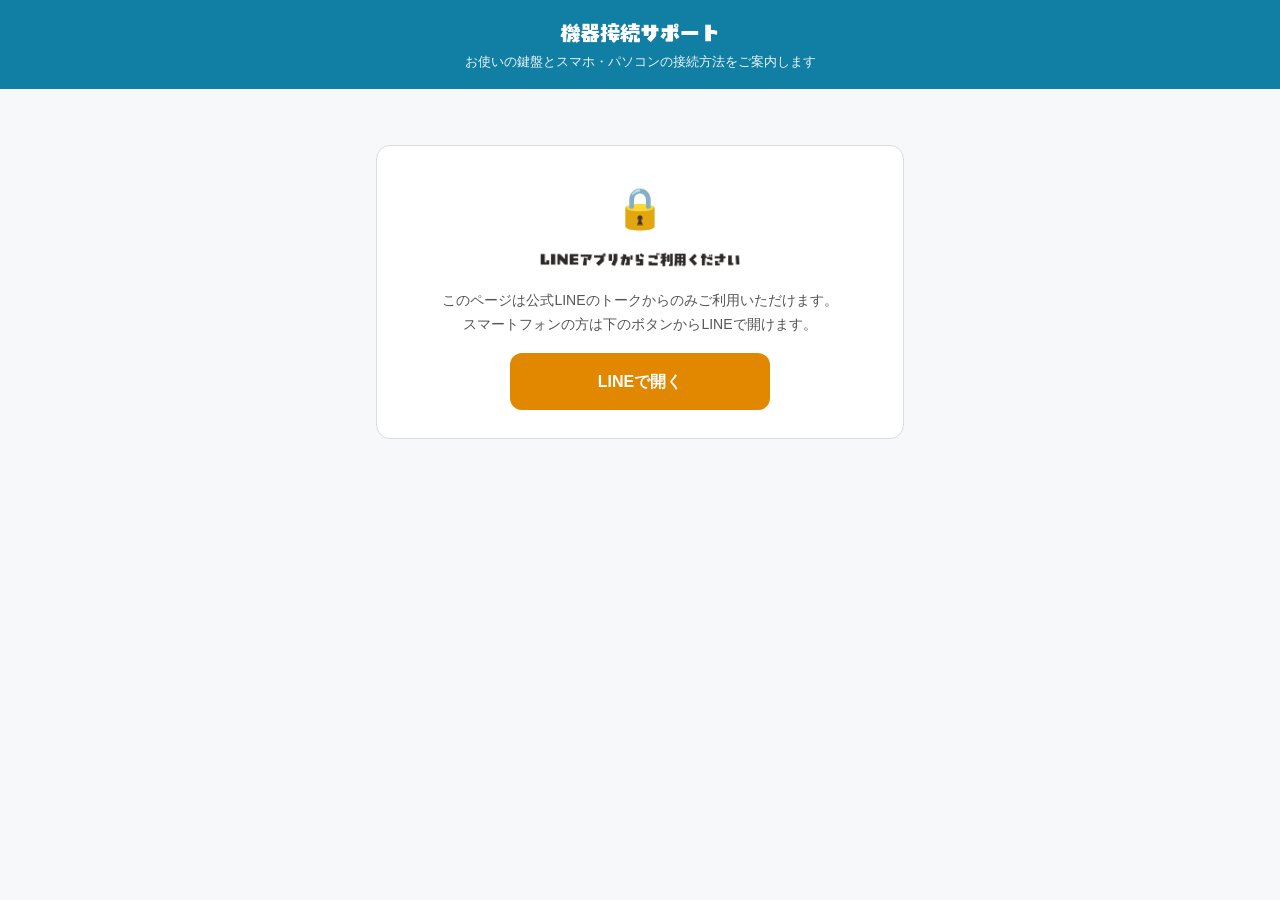
==== index.html @ a57cd192 "preview（開発者検証）アクセスを利用ログから除外 Co-Authored-By: Claude Fable 5 <noreply@anthropic.com> Claude-Session: h" ====
<!DOCTYPE html>
<html lang="ja">
<head>
  <meta charset="UTF-8">
  <meta name="viewport" content="width=device-width, initial-scale=1.0, maximum-scale=1.0">
  <title>機器接続サポート</title>
  <link rel="stylesheet" href="style.css?v=13">
</head>
<body>
  <header>
    <h1><img class="h-img" src="images/h-title.png?v=2" alt="機器接続サポート"></h1>
    <p class="subtitle">お使いの鍵盤とスマホ・パソコンの接続方法をご案内します</p>
  </header>

  <!-- LINE外アクセス時のゲート -->
  <section id="gate" class="step hidden">
    <div id="gate-card">
      <p class="gate-icon">🔒</p>
      <h2><img class="h-img" src="images/h-gate.png?v=2" alt="LINEアプリからご利用ください"></h2>
      <p>このページは公式LINEのトークからのみご利用いただけます。<br>スマートフォンの方は下のボタンからLINEで開けます。</p>
      <a class="primary-btn" href="https://liff.line.me/2010931633-3uzRGseS">LINEで開く</a>
    </div>
  </section>

  <!-- 免責事項の同意ポップアップ -->
  <div id="disclaimer-overlay" class="hidden">
    <div id="disclaimer-card">
      <h2><img class="h-img" src="images/h-agree.png?v=2" alt="ご利用の前に"></h2>
      <p>ご紹介する製品につきましては、<b>動作保証を行うものではございません</b>。ご利用環境や機器構成によって動作状況が異なる場合があるため、あくまで参考情報としてご確認いただけますと幸いです。</p>
      <p>ケーブル等をご購入の際は、お手元の取扱説明書やメーカーサイトもあわせてご確認ください。</p>
      <p class="soft">診断結果に不安がある場合は、結果画面の相談ボタンからお気軽にご相談ください。確認してお返事します。</p>
      <label id="agree-label"><input type="checkbox" id="agree-check"> 上記を理解し、自己責任で利用します</label>
      <button id="agree-btn" class="primary-btn" disabled>診断を始める</button>
    </div>
  </div>

  <main id="app" class="hidden">

    <!-- STEP 1: 端末選択 -->
    <section id="step-device" class="step">
      <h2><span class="step-num">1</span><img class="h-img" src="images/h-step1.png?v=2" alt="お使いのスマホ・タブレット・パソコンは？"></h2>
      <p class="hint">写真は充電・接続ケーブルの<strong>先端の形</strong>です。お手持ちのケーブルと見比べてください。</p>
      <div class="choices" id="device-choices">

        <button class="choice" data-device="iphone-lightning">
          <span class="txt">iPhone<small>Lightning端子（iPhone 14以前）</small></span>
          <img class="plug-icon" src="images/illust-lightning.png" alt="Lightningケーブルの先端">
        </button>

        <button class="choice" data-device="iphone-usbc">
          <span class="txt">iPhone<small>USB-C端子（iPhone 15以降）</small></span>
          <img class="plug-icon" src="images/illust-usbc.png" alt="USB-Cケーブルの先端">
        </button>

        <button class="choice" data-device="ipad-usbc">
          <span class="txt">iPad<small>USB-C端子</small></span>
          <img class="plug-icon" src="images/illust-usbc.png" alt="USB-Cケーブルの先端">
        </button>

        <button class="choice" data-device="ipad-lightning">
          <span class="txt">iPad<small>Lightning端子</small></span>
          <img class="plug-icon" src="images/illust-lightning.png" alt="Lightningケーブルの先端">
        </button>

        <button class="choice" data-device="android">
          <span class="txt">Android<small>スマホ・タブレット（USB-C端子）</small></span>
          <img class="plug-icon" src="images/illust-usbc.png" alt="USB-Cケーブルの先端">
        </button>

        <button class="choice" data-device="pc-usba">
          <span class="txt">パソコン<small>USB-A端子（昔ながらの四角いUSB）</small></span>
          <img class="plug-icon" src="images/illust-usba.png" alt="USB-Aケーブルの先端">
        </button>

        <button class="choice" data-device="pc-usbc">
          <span class="txt">パソコン<small>USB-C端子のみ（MacBookなど）</small></span>
          <img class="plug-icon" src="images/illust-usbc.png" alt="USB-Cケーブルの先端">
        </button>

      </div>
      <p class="hint">💡 iPhone/iPadは充電口の形で見分けられます。金属の板がむき出しなのがLightning、楕円の筒型なのがUSB-Cです。</p>
    </section>

    <!-- STEP 2: 鍵盤選択 -->
    <section id="step-keyboard" class="step hidden">
      <h2><span class="step-num">2</span><img class="h-img" src="images/h-step2.png?v=2" alt="お使いのキーボード・電子ピアノは？"></h2>
      <p class="hint">メーカーを選んで機種名を検索してください。機種名は本体の右上や背面のシールに書かれています。</p>
      <div class="choices maker-choices" id="maker-choices"></div>
      <div id="model-search-area" class="hidden">
        <input type="text" id="model-search" placeholder="機種名を入力（例: P-125, CT-S300）" autocomplete="off">
        <ul id="model-results"></ul>
      </div>
      <button class="link-btn" id="no-keyboard-btn">鍵盤をこれから買う方はこちら</button>
      <div id="recommend-box" class="hidden">
        <p class="rec-lead">Jazz-Stepsのレッスンには <b>61鍵以上</b> と <b>MIDI接続（USB Type-B または MIDI端子）</b> が必要です。この条件を満たすおすすめ機種です。</p>
        <div id="recommend-list"></div>
        <p class="rec-caution">⚠️ 購入時は<b>USB端子の種類（Type-B / Type-C）</b>を必ずご確認ください。ここを間違えるとケーブルの買い直しになります。<br>⚠️「Bluetooth対応」と書かれていても、音楽再生用の<b>Bluetoothオーディオ</b>だけで<b>Bluetooth MIDIは非対応</b>の機種があります。仕様表に「Bluetooth MIDI」と明記されているかをご確認ください。</p>
      </div>
    </section>

    <!-- STEP 3: 結果表示 -->
    <section id="step-result" class="step hidden">
      <h2><span class="step-num">3</span><img class="h-img" src="images/h-step3.png?v=2" alt="接続方法"></h2>
      <div id="result-card"></div>
      <div class="consult-area">
        <div class="consult-chara">
          <img src="images/chara-guide.png" alt="案内キャラクター">
          <p class="bubble">うまくいかないときや不安なときは、そのまま気軽に相談してください！確認してお返事します。</p>
        </div>
        <textarea id="consult-note" placeholder="（任意）困っている内容があれば入力してください　例: ケーブルをつないだが音が出ない"></textarea>
        <button id="consult-btn" class="primary-btn"><img class="h-img" src="images/h-cta.png?v=2" alt="この内容でトークに相談する"></button>
      </div>
      <button class="link-btn" id="restart-btn">最初からやり直す</button>
    </section>

  </main>

  <footer>
    <p id="liff-status"></p>
  </footer>

  <script src="https://static.line-scdn.net/liff/edge/2/sdk.js"></script>
  <script src="app.js?v=14"></script>
</body>
</html>
---- style.css ----
/* Jazz-Steps 機器接続サポート
   配色はLINEリッチメニューのトンマナに合わせる
   見出しはADS-strongのPNG（Adobe Fonts同期のためWeb配信不可）*/
:root {
  --teal: #117fa4;
  --teal-dark: #005b78;
  --teal-light: #d1e7ed;
  --orange: #e18700;
  --ink: #2d2926;
  --line: #ddd;
  --bg: #f7f8f9;
}

* { box-sizing: border-box; margin: 0; padding: 0; }

body {
  font-family: "Hiragino Sans", "Hiragino Kaku Gothic ProN", sans-serif;
  background: var(--bg);
  color: var(--ink);
  line-height: 1.7;
  padding-bottom: 60px;
}

header {
  background: var(--teal);
  color: #fff;
  padding: 20px 16px 16px;
  text-align: center;
}
.h-img { display: block; height: auto; }
header .h-img { height: 26px; margin: 0 auto; }
.subtitle { font-size: 12.5px; opacity: 0.92; margin-top: 6px; }

main { padding: 16px; max-width: 560px; margin: 0 auto; }

.step { margin-bottom: 24px; }
.hidden { display: none; }

h2 { font-size: 16px; margin-bottom: 12px; display: flex; align-items: center; gap: 6px; }
h2 .h-img { height: 19px; }
.step-num {
  display: inline-block;
  background: var(--teal);
  color: #fff;
  border-radius: 50%;
  width: 24px; height: 24px;
  text-align: center;
  line-height: 24px;
  font-size: 14px;
  flex-shrink: 0;
}

.choices { display: grid; gap: 10px; }
.maker-choices { grid-template-columns: repeat(3, 1fr); }

.choice {
  background: #fff;
  border: 1.5px solid var(--line);
  border-radius: 12px;
  padding: 14px 12px;
  font-size: 15px;
  font-weight: 600;
  text-align: left;
  cursor: pointer;
  display: flex;
  justify-content: space-between;
  align-items: center;
  gap: 8px;
  color: var(--ink);
}
.choice small { display: block; font-weight: 400; font-size: 12px; color: #777; }
.choice:active, .choice.selected { border-color: var(--teal); background: #f0f8fb; }
.choice .plug-icon {
  flex-shrink: 0;
  width: 74px;
  height: 74px;
  object-fit: contain;
}
.maker-choices .choice { text-align: center; padding: 12px 4px; display: block; }

.hint {
  font-size: 12.5px;
  color: #34515c;
  background: var(--teal-light);
  border-radius: 8px;
  padding: 10px 12px;
  margin-top: 12px;
}

input[type="text"], textarea {
  width: 100%;
  padding: 12px;
  border: 1.5px solid #ccc;
  border-radius: 8px;
  font-size: 16px;
  margin-top: 10px;
  background: #fff;
}
textarea { min-height: 72px; resize: vertical; }

#model-results { list-style: none; margin-top: 6px; }
#model-results li {
  background: #fff;
  border: 1px solid var(--line);
  border-radius: 8px;
  padding: 10px 12px;
  margin-bottom: 6px;
  cursor: pointer;
  font-size: 15px;
}
#model-results li small { color: #777; margin-left: 6px; }
#model-results li:active { background: #f0f8fb; }
#model-results li.not-found { display: flex; align-items: center; gap: 8px; color: #555; cursor: default; }
#model-results li.not-found img { width: 56px; height: auto; flex-shrink: 0; }

.primary-btn {
  display: block;
  width: 100%;
  background: var(--orange);
  color: #fff;
  border: none;
  border-radius: 12px;
  padding: 15px;
  font-size: 16px;
  font-weight: 700;
  margin-top: 12px;
  cursor: pointer;
  text-align: center;
}
.primary-btn:disabled { background: #b8bcc0; }
.primary-btn .h-img { height: 18px; margin: 0 auto; }

.link-btn {
  display: block;
  margin: 16px auto 0;
  background: none;
  border: none;
  color: var(--teal-dark);
  font-size: 14px;
  text-decoration: underline;
  cursor: pointer;
}

#result-card .item-note { font-size: 12.5px; color: #666; margin-top: 8px; }

.result-head {
  background: var(--teal-dark);
  color: #fff;
  border-radius: 12px;
  padding: 14px 16px;
  margin-bottom: 12px;
}
.result-head .kb-name { font-size: 17px; font-weight: 700; }
.result-head .dev-name { font-size: 13px; color: var(--teal-light); }

.method {
  background: #fff;
  border: 1.5px solid var(--line);
  border-radius: 12px;
  padding: 14px;
  margin-bottom: 12px;
}
.method.rec-method { border-color: var(--teal); }
.method.alert-method { border-color: #d93025; background: #fff8f7; }
.method.info-method { border-color: var(--teal); background: #f5fbfd; }
.method.sub-method { border-color: var(--line); background: #fafbfc; }
.method h3 { font-size: 16px; margin-bottom: 8px; }
.method-tag {
  display: inline-block;
  font-size: 11px;
  font-weight: 700;
  background: var(--teal);
  color: #fff;
  border-radius: 10px;
  padding: 2px 8px;
  margin-left: 8px;
  vertical-align: middle;
}
.method-tag.sub { background: #8a949c; }
.port-line { font-size: 13.5px; margin-bottom: 10px; }

.plan {
  border: 1.5px solid #e2e5e8;
  border-radius: 10px;
  padding: 10px 12px;
  margin-bottom: 8px;
  background: #fafbfc;
}
.plan.rec { border-color: var(--orange); background: #fffcf2; }
.plan-head { font-size: 13px; font-weight: 700; color: #555; }
.plan.rec .plan-head { color: #8c5400; }
.rec-badge {
  display: inline-block;
  font-size: 11px;
  background: var(--orange);
  color: #fff;
  border-radius: 10px;
  padding: 1px 8px;
  margin-left: 6px;
}
.buy-list { list-style: none; margin: 6px 0 0; }
.buy-list li {
  font-size: 14.5px;
  font-weight: 600;
  background: #fff;
  border: 1px solid #e2e5e8;
  border-radius: 8px;
  padding: 8px 10px;
  margin-bottom: 6px;
  display: flex;
  justify-content: space-between;
  align-items: center;
  gap: 8px;
  flex-wrap: wrap;
}
.buy-link {
  flex-shrink: 0;
  font-size: 11.5px;
  font-weight: 700;
  color: #bf0000;
  background: #fdeaea;
  border-radius: 12px;
  padding: 4px 10px;
  text-decoration: none;
  white-space: nowrap;
}
.plan-note { font-size: 12px; color: #666; margin-top: 4px; }

.port-picks { display: grid; gap: 8px; margin: 10px 0; }
.port-pick {
  background: #fff;
  border: 1.5px solid #ccd2d6;
  border-radius: 10px;
  padding: 11px 12px;
  font-size: 13.5px;
  font-weight: 600;
  text-align: left;
  color: var(--ink);
  cursor: pointer;
}
.port-pick:active, .port-pick.selected { border-color: var(--teal); background: #f0f8fb; }

.to-host-note {
  font-size: 12.5px;
  background: #fff3d6;
  color: #6b4e00;
  border-radius: 8px;
  padding: 8px 10px;
  margin-top: 10px;
}

.common-note {
  background: #fff;
  border: 1.5px solid var(--line);
  border-radius: 12px;
  padding: 12px 14px;
  margin-bottom: 12px;
  font-size: 13px;
}
.common-note p { font-size: 13.5px; margin-bottom: 6px; }
.common-note ul { padding-left: 18px; color: #444; }
.common-note li { margin-bottom: 4px; }

.trouble {
  background: #fff;
  border: 1.5px solid var(--line);
  border-radius: 12px;
  padding: 12px 14px;
  margin-bottom: 12px;
}
.trouble summary { cursor: pointer; font-weight: 700; font-size: 14px; }
.trouble ol { padding-left: 20px; margin-top: 8px; font-size: 13px; color: #444; }
.trouble ol li { margin-bottom: 5px; }
.trouble code { background: #f0f2f4; border-radius: 4px; padding: 1px 5px; font-size: 11.5px; word-break: break-all; }

.kb-notes {
  background: #fff;
  border: 1.5px dashed #ccc;
  border-radius: 10px;
  padding: 10px 12px;
  margin-bottom: 12px;
  font-size: 13px;
  color: #555;
}
.kb-notes summary { cursor: pointer; font-weight: 600; font-size: 13px; }
.kb-notes p { margin-top: 6px; }

#recommend-box {
  background: #fff;
  border: 1.5px solid var(--line);
  border-radius: 12px;
  padding: 14px;
  margin-top: 12px;
}
.rec-lead { font-size: 13px; color: #444; margin-bottom: 10px; }
.rec-item {
  border: 1.5px solid #e2e5e8;
  border-radius: 10px;
  padding: 10px 12px;
  margin-bottom: 8px;
  background: #fafbfc;
}
.rec-use { font-size: 11.5px; color: var(--teal-dark); font-weight: 700; }
.rec-model { font-size: 15.5px; font-weight: 700; margin: 2px 0; }
.rec-spec { font-size: 12px; color: #666; margin-bottom: 6px; }
.rec-caution { font-size: 12px; color: #6b4e00; background: #fff3d6; border-radius: 8px; padding: 8px 10px; margin-top: 8px; }

.consult-area {
  margin-top: 16px;
  background: #fff;
  border-radius: 12px;
  padding: 14px;
  border: 1.5px solid var(--line);
}
.consult-area p { font-size: 13px; color: #555; }
.consult-chara { display: flex; align-items: center; gap: 10px; }
.consult-chara img { width: 84px; height: auto; flex-shrink: 0; }
.consult-chara .bubble {
  background: #f0f7fa;
  border-radius: 12px;
  padding: 10px 12px;
  font-size: 13px;
  color: #333;
}

footer { text-align: center; padding: 12px; }
#liff-status { font-size: 11px; color: #aaa; }

#gate { padding: 16px; max-width: 560px; margin: 40px auto 0; }
#gate-card {
  background: #fff;
  border: 1.5px solid var(--line);
  border-radius: 14px;
  padding: 28px 20px;
  text-align: center;
}
#gate-card .gate-icon { font-size: 40px; }
#gate-card .h-img { height: 19px; margin: 8px auto; }
#gate-card p { font-size: 14px; color: #555; }
a.primary-btn { text-decoration: none; max-width: 260px; margin: 16px auto 0; }

/* 免責ポップアップ */
#disclaimer-overlay {
  position: fixed;
  inset: 0;
  background: rgba(0, 0, 0, 0.55);
  z-index: 100;
  display: flex;
  align-items: center;
  justify-content: center;
  padding: 20px;
}
#disclaimer-overlay.hidden { display: none; }
#disclaimer-card {
  background: #fff;
  border-radius: 14px;
  padding: 22px 18px;
  max-width: 440px;
  width: 100%;
  max-height: 90vh;
  overflow-y: auto;
}
#disclaimer-card .h-img { height: 19px; margin-bottom: 10px; }
#disclaimer-card p { font-size: 13.5px; color: #444; margin-bottom: 8px; }
#disclaimer-card p.soft { color: var(--teal-dark); }
#agree-label {
  display: block;
  font-size: 14px;
  font-weight: 600;
  background: #f2f4f5;
  border-radius: 8px;
  padding: 10px 12px;
  margin: 12px 0 4px;
  cursor: pointer;
}
#agree-label input { transform: scale(1.2); margin-right: 6px; }
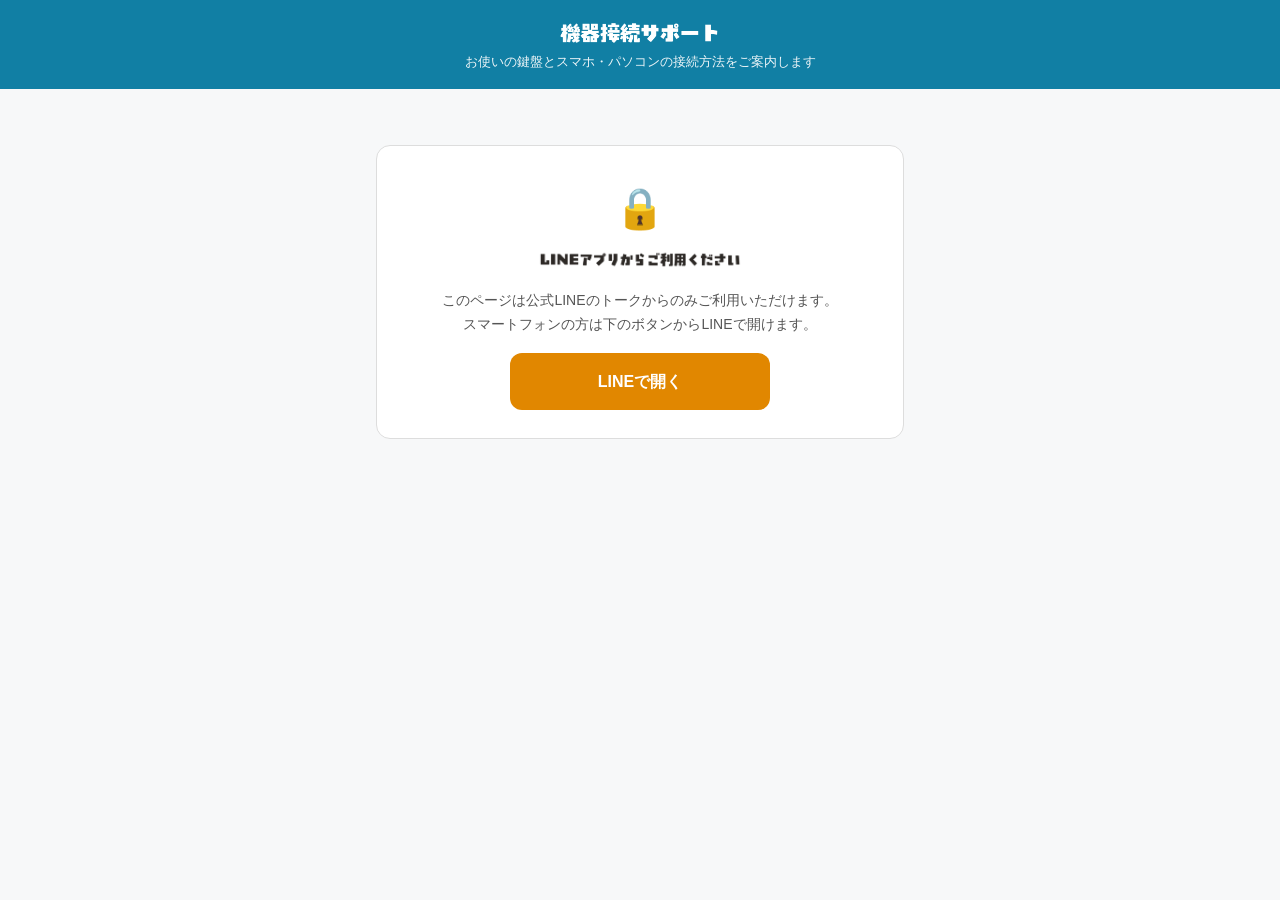
==== commit 6aeacb51: "機種DBの取得をno-cacheに変更（?v=の上げ忘れで古いDBを掴む問題を解消） CSS/JS/画像は?v=方式だが、機種DBだけはアプリを更新せずデータのみ 差し替えることが多く、番号の上げ忘れ" ====
--- a/index.html
+++ b/index.html
@@ -120,6 +120,6 @@
   </footer>
 
   <script src="https://static.line-scdn.net/liff/edge/2/sdk.js"></script>
-  <script src="app.js?v=14"></script>
+  <script src="app.js?v=15"></script>
 </body>
 </html>
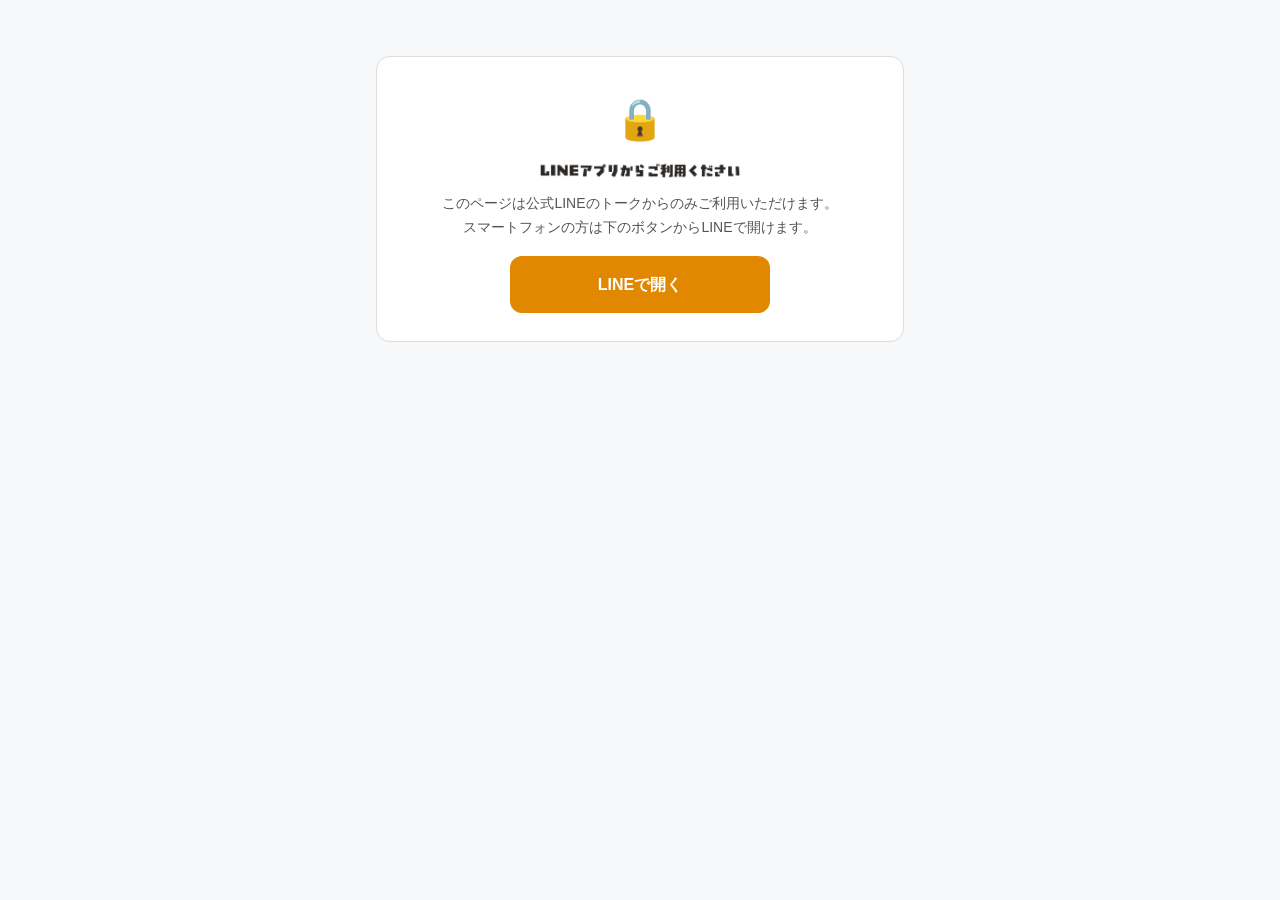
==== commit 771c259d: "UIを刷新：上部に「デバイス─ケーブル─ピアノ」の完成図を常設 Step1/2/3を縦に積む構成をやめ、上部の帯が選択のたびに埋まっていく形にした。 下のパネルが今の質問で、吹き出しの尻尾が埋めている" ====
--- a/index.html
+++ b/index.html
@@ -4,16 +4,12 @@
   <meta charset="UTF-8">
   <meta name="viewport" content="width=device-width, initial-scale=1.0, maximum-scale=1.0">
   <title>機器接続サポート</title>
-  <link rel="stylesheet" href="style.css?v=13">
+  <link rel="stylesheet" href="style.css?v=20">
 </head>
 <body>
-  <header>
-    <h1><img class="h-img" src="images/h-title.png?v=2" alt="機器接続サポート"></h1>
-    <p class="subtitle">お使いの鍵盤とスマホ・パソコンの接続方法をご案内します</p>
-  </header>
 
   <!-- LINE外アクセス時のゲート -->
-  <section id="gate" class="step hidden">
+  <section id="gate" class="hidden">
     <div id="gate-card">
       <p class="gate-icon">🔒</p>
       <h2><img class="h-img" src="images/h-gate.png?v=2" alt="LINEアプリからご利用ください"></h2>
@@ -36,81 +32,35 @@
 
   <main id="app" class="hidden">
 
-    <!-- STEP 1: 端末選択 -->
-    <section id="step-device" class="step">
-      <h2><span class="step-num">1</span><img class="h-img" src="images/h-step1.png?v=2" alt="お使いのスマホ・タブレット・パソコンは？"></h2>
-      <p class="hint">写真は充電・接続ケーブルの<strong>先端の形</strong>です。お手持ちのケーブルと見比べてください。</p>
-      <div class="choices" id="device-choices">
+    <!-- 完成図（常設サマリー帯）。選ぶたびにここが埋まっていく -->
+    <div id="strip">
+      <h1 class="strip-title"><img class="h-img" src="images/h-title.png?v=2" alt="機器接続サポート"></h1>
+      <div class="strip-row">
 
-        <button class="choice" data-device="iphone-lightning">
-          <span class="txt">iPhone<small>Lightning端子（iPhone 14以前）</small></span>
-          <img class="plug-icon" src="images/illust-lightning.png" alt="Lightningケーブルの先端">
+        <button class="slot" id="slot-device" type="button">
+          <span class="slot-badge">1</span>
+          <span class="slot-art"></span>
+          <span class="slot-label">デバイス</span>
         </button>
 
-        <button class="choice" data-device="iphone-usbc">
-          <span class="txt">iPhone<small>USB-C端子（iPhone 15以降）</small></span>
-          <img class="plug-icon" src="images/illust-usbc.png" alt="USB-Cケーブルの先端">
-        </button>
+        <div class="cable" id="cable">
+          <button class="plug" id="plug-l" type="button"></button>
+          <span class="cable-line"></span>
+          <button class="plug" id="plug-r" type="button"></button>
+        </div>
 
-        <button class="choice" data-device="ipad-usbc">
-          <span class="txt">iPad<small>USB-C端子</small></span>
-          <img class="plug-icon" src="images/illust-usbc.png" alt="USB-Cケーブルの先端">
-        </button>
-
-        <button class="choice" data-device="ipad-lightning">
-          <span class="txt">iPad<small>Lightning端子</small></span>
-          <img class="plug-icon" src="images/illust-lightning.png" alt="Lightningケーブルの先端">
-        </button>
-
-        <button class="choice" data-device="android">
-          <span class="txt">Android<small>スマホ・タブレット（USB-C端子）</small></span>
-          <img class="plug-icon" src="images/illust-usbc.png" alt="USB-Cケーブルの先端">
-        </button>
-
-        <button class="choice" data-device="pc-usba">
-          <span class="txt">パソコン<small>USB-A端子（昔ながらの四角いUSB）</small></span>
-          <img class="plug-icon" src="images/illust-usba.png" alt="USB-Aケーブルの先端">
-        </button>
-
-        <button class="choice" data-device="pc-usbc">
-          <span class="txt">パソコン<small>USB-C端子のみ（MacBookなど）</small></span>
-          <img class="plug-icon" src="images/illust-usbc.png" alt="USB-Cケーブルの先端">
+        <button class="slot" id="slot-kb" type="button">
+          <span class="slot-badge">2</span>
+          <span class="slot-art"></span>
+          <span class="slot-label">ピアノ</span>
         </button>
 
       </div>
-      <p class="hint">💡 iPhone/iPadは充電口の形で見分けられます。金属の板がむき出しなのがLightning、楕円の筒型なのがUSB-Cです。</p>
-    </section>
+    </div>
 
-    <!-- STEP 2: 鍵盤選択 -->
-    <section id="step-keyboard" class="step hidden">
-      <h2><span class="step-num">2</span><img class="h-img" src="images/h-step2.png?v=2" alt="お使いのキーボード・電子ピアノは？"></h2>
-      <p class="hint">メーカーを選んで機種名を検索してください。機種名は本体の右上や背面のシールに書かれています。</p>
-      <div class="choices maker-choices" id="maker-choices"></div>
-      <div id="model-search-area" class="hidden">
-        <input type="text" id="model-search" placeholder="機種名を入力（例: P-125, CT-S300）" autocomplete="off">
-        <ul id="model-results"></ul>
-      </div>
-      <button class="link-btn" id="no-keyboard-btn">鍵盤をこれから買う方はこちら</button>
-      <div id="recommend-box" class="hidden">
-        <p class="rec-lead">Jazz-Stepsのレッスンには <b>61鍵以上</b> と <b>MIDI接続（USB Type-B または MIDI端子）</b> が必要です。この条件を満たすおすすめ機種です。</p>
-        <div id="recommend-list"></div>
-        <p class="rec-caution">⚠️ 購入時は<b>USB端子の種類（Type-B / Type-C）</b>を必ずご確認ください。ここを間違えるとケーブルの買い直しになります。<br>⚠️「Bluetooth対応」と書かれていても、音楽再生用の<b>Bluetoothオーディオ</b>だけで<b>Bluetooth MIDIは非対応</b>の機種があります。仕様表に「Bluetooth MIDI」と明記されているかをご確認ください。</p>
-      </div>
-    </section>
-
-    <!-- STEP 3: 結果表示 -->
-    <section id="step-result" class="step hidden">
-      <h2><span class="step-num">3</span><img class="h-img" src="images/h-step3.png?v=2" alt="接続方法"></h2>
-      <div id="result-card"></div>
-      <div class="consult-area">
-        <div class="consult-chara">
-          <img src="images/chara-guide.png" alt="案内キャラクター">
-          <p class="bubble">うまくいかないときや不安なときは、そのまま気軽に相談してください！確認してお返事します。</p>
-        </div>
-        <textarea id="consult-note" placeholder="（任意）困っている内容があれば入力してください　例: ケーブルをつないだが音が出ない"></textarea>
-        <button id="consult-btn" class="primary-btn"><img class="h-img" src="images/h-cta.png?v=2" alt="この内容でトークに相談する"></button>
-      </div>
-      <button class="link-btn" id="restart-btn">最初からやり直す</button>
+    <!-- 今の質問。尻尾が上の該当スロットを指す -->
+    <section id="panel">
+      <div id="panel-body"></div>
     </section>
 
   </main>
@@ -120,6 +70,6 @@
   </footer>
 
   <script src="https://static.line-scdn.net/liff/edge/2/sdk.js"></script>
-  <script src="app.js?v=15"></script>
+  <script src="app.js?v=20"></script>
 </body>
 </html>
--- a/style.css
+++ b/style.css
@@ -1,6 +1,10 @@
 /* Jazz-Steps 機器接続サポート
    配色はLINEリッチメニューのトンマナに合わせる
-   見出しはADS-strongのPNG（Adobe Fonts同期のためWeb配信不可）*/
+   見出しはADS-strongのPNG（Adobe Fonts同期のためWeb配信不可）
+
+   画面構成：上部に「デバイス─ケーブル─ピアノ」の完成図（#strip）を常設し、
+   選ぶたびに埋まっていく。下の #panel が今答える質問で、
+   吹き出しの尻尾が「今どこを埋めているか」を指す。 */
 :root {
   --teal: #117fa4;
   --teal-dark: #005b78;
@@ -21,34 +25,149 @@
   padding-bottom: 60px;
 }
 
-header {
+.hidden { display: none; }
+.h-img { display: block; height: auto; }
+
+main { max-width: 560px; margin: 0 auto; }
+
+/* ---------- 完成図（サマリー帯） ---------- */
+
+#strip {
+  position: sticky;
+  top: 0;
+  z-index: 20;
   background: var(--teal);
-  color: #fff;
-  padding: 20px 16px 16px;
+  padding: 12px 14px 16px;
+  box-shadow: 0 2px 10px rgba(0, 0, 0, 0.12);
+}
+.strip-title .h-img { height: 20px; margin: 0 auto 10px; }
+
+.strip-row {
+  display: grid;
+  grid-template-columns: 1fr auto 1fr;
+  align-items: center;
+  gap: 4px;
+  max-width: 400px;
+  margin: 0 auto;
+}
+
+.slot {
+  position: relative;
+  background: rgba(255, 255, 255, 0.14);
+  border: 2px dashed rgba(255, 255, 255, 0.55);
+  border-radius: 12px;
+  padding: 9px 4px 7px;
+  color: #fff;
+  font-family: inherit;
+  cursor: pointer;
+  display: flex;
+  flex-direction: column;
+  align-items: center;
+  gap: 3px;
+  min-width: 0;
+}
+.slot.filled { background: #fff; border-style: solid; border-color: #fff; color: var(--ink); }
+.slot.aiming { box-shadow: 0 0 0 3px rgba(255, 255, 255, 0.85); }
+
+.slot-badge {
+  position: absolute;
+  top: -8px;
+  left: -6px;
+  width: 21px; height: 21px;
+  border-radius: 50%;
+  background: var(--orange);
+  color: #fff;
+  font-size: 12px;
+  font-weight: 700;
+  display: grid;
+  place-items: center;
+  line-height: 1;
+}
+.slot.filled .slot-badge { background: #2f9e4f; }
+
+.slot-art { height: 44px; display: flex; align-items: center; justify-content: center; }
+.slot-art svg { height: 100%; width: auto; max-width: 100%; }
+.slot-label {
+  font-size: 11.5px;
+  font-weight: 700;
+  line-height: 1.25;
   text-align: center;
-}
-.h-img { display: block; height: auto; }
-header .h-img { height: 26px; margin: 0 auto; }
-.subtitle { font-size: 12.5px; opacity: 0.92; margin-top: 6px; }
-
-main { padding: 16px; max-width: 560px; margin: 0 auto; }
-
-.step { margin-bottom: 24px; }
-.hidden { display: none; }
-
-h2 { font-size: 16px; margin-bottom: 12px; display: flex; align-items: center; gap: 6px; }
+  word-break: break-word;
+  max-width: 100%;
+}
+
+/* ケーブル */
+.cable { display: flex; align-items: center; gap: 1px; }
+.cable-line {
+  flex: 0 0 14px;
+  height: 3px;
+  background: rgba(255, 255, 255, 0.55);
+  border-radius: 2px;
+}
+.cable.done .cable-line { background: #fff; }
+
+.plug {
+  width: 52px;
+  background: #fff;
+  border: 2px solid #fff;
+  border-radius: 10px;
+  padding: 4px 2px 3px;
+  font-family: inherit;
+  cursor: pointer;
+  color: var(--teal-dark);
+  display: flex;
+  flex-direction: column;
+  align-items: center;
+  gap: 1px;
+}
+.plug:not(.known) {
+  background: rgba(255, 255, 255, 0.14);
+  border-style: dashed;
+  border-color: rgba(255, 255, 255, 0.55);
+  color: #fff;
+}
+.plug.aiming { box-shadow: 0 0 0 3px rgba(255, 255, 255, 0.85); }
+.plug svg { width: 32px; height: 23px; }
+/* 「Lightning」が最長。枠からはみ出さないよう字送りを詰める */
+.plug-cap { font-size: 8.5px; font-weight: 700; line-height: 1.1; white-space: nowrap; letter-spacing: -0.02em; }
+.plug-q { font-size: 19px; font-weight: 700; line-height: 1.3; }
+
+/* SVGイラストの共通配色 */
+.s-body { fill: #fff; stroke: currentColor; stroke-width: 2.4; stroke-linejoin: round; }
+.s-screen { fill: var(--teal-light); }
+.s-dot { fill: currentColor; }
+.s-line { stroke: currentColor; stroke-width: 1.6; fill: none; stroke-linecap: round; }
+.s-cap { fill: var(--teal); }
+.s-q { fill: currentColor; font-size: 32px; font-weight: 700; font-family: inherit; }
+
+/* ---------- 質問パネル ---------- */
+
+#panel {
+  position: relative;
+  background: #fff;
+  border: 2px solid var(--teal);
+  border-radius: 14px;
+  padding: 18px 16px;
+  margin: 15px 14px 0;
+}
+/* 尻尾。--tail-x はJSが対象スロットの中心に合わせて更新する */
+#panel::before, #panel::after {
+  content: "";
+  position: absolute;
+  left: var(--tail-x, 50%);
+  transform: translateX(-50%);
+  border-left: 11px solid transparent;
+  border-right: 11px solid transparent;
+  transition: left 0.28s ease;
+}
+#panel::before { top: -13px; border-bottom: 13px solid var(--teal); }
+#panel::after { top: -10px; border-left-width: 9px; border-right-width: 9px; border-bottom: 11px solid #fff; }
+
+h2 { font-size: 16px; margin-bottom: 12px; }
 h2 .h-img { height: 19px; }
-.step-num {
-  display: inline-block;
-  background: var(--teal);
-  color: #fff;
-  border-radius: 50%;
-  width: 24px; height: 24px;
-  text-align: center;
-  line-height: 24px;
-  font-size: 14px;
-  flex-shrink: 0;
-}
+h2.txt-head { font-size: 17px; font-weight: 700; color: var(--teal-dark); }
+
+/* ---------- 選択肢 ---------- */
 
 .choices { display: grid; gap: 10px; }
 .maker-choices { grid-template-columns: repeat(3, 1fr); }
@@ -57,25 +176,25 @@
   background: #fff;
   border: 1.5px solid var(--line);
   border-radius: 12px;
-  padding: 14px 12px;
+  padding: 10px 12px;
   font-size: 15px;
   font-weight: 600;
+  font-family: inherit;
   text-align: left;
   cursor: pointer;
   display: flex;
-  justify-content: space-between;
-  align-items: center;
-  gap: 8px;
+  align-items: center;
+  gap: 10px;
   color: var(--ink);
 }
-.choice small { display: block; font-weight: 400; font-size: 12px; color: #777; }
+.choice small { display: block; font-weight: 400; font-size: 11.5px; color: #777; line-height: 1.4; }
 .choice:active, .choice.selected { border-color: var(--teal); background: #f0f8fb; }
-.choice .plug-icon {
-  flex-shrink: 0;
-  width: 74px;
-  height: 74px;
-  object-fit: contain;
-}
+.choice .txt { flex: 1; min-width: 0; }
+.choice-art { width: 38px; flex-shrink: 0; display: flex; justify-content: center; color: var(--teal-dark); }
+.choice-art svg { height: 40px; width: auto; }
+.choice-art.plug-art svg { height: 30px; }
+.choice-plug { width: 46px; flex-shrink: 0; color: var(--teal-dark); }
+.choice-plug svg { width: 100%; height: 32px; }
 .maker-choices .choice { text-align: center; padding: 12px 4px; display: block; }
 
 .hint {
@@ -86,6 +205,7 @@
   padding: 10px 12px;
   margin-top: 12px;
 }
+.choices + .hint { margin-top: 14px; }
 
 input[type="text"], textarea {
   width: 100%;
@@ -93,6 +213,7 @@
   border: 1.5px solid #ccc;
   border-radius: 8px;
   font-size: 16px;
+  font-family: inherit;
   margin-top: 10px;
   background: #fff;
 }
@@ -123,6 +244,7 @@
   padding: 15px;
   font-size: 16px;
   font-weight: 700;
+  font-family: inherit;
   margin-top: 12px;
   cursor: pointer;
   text-align: center;
@@ -137,21 +259,14 @@
   border: none;
   color: var(--teal-dark);
   font-size: 14px;
+  font-family: inherit;
   text-decoration: underline;
   cursor: pointer;
 }
 
-#result-card .item-note { font-size: 12.5px; color: #666; margin-top: 8px; }
-
-.result-head {
-  background: var(--teal-dark);
-  color: #fff;
-  border-radius: 12px;
-  padding: 14px 16px;
-  margin-bottom: 12px;
-}
-.result-head .kb-name { font-size: 17px; font-weight: 700; }
-.result-head .dev-name { font-size: 13px; color: var(--teal-light); }
+/* ---------- 結果 ---------- */
+
+.item-note { font-size: 12.5px; color: #666; margin-top: 8px; }
 
 .method {
   background: #fff;
@@ -160,7 +275,7 @@
   padding: 14px;
   margin-bottom: 12px;
 }
-.method.rec-method { border-color: var(--teal); }
+.method.rec-method { border-color: var(--teal); border-width: 2px; }
 .method.alert-method { border-color: #d93025; background: #fff8f7; }
 .method.info-method { border-color: var(--teal); background: #f5fbfd; }
 .method.sub-method { border-color: var(--line); background: #fafbfc; }
@@ -226,20 +341,6 @@
 }
 .plan-note { font-size: 12px; color: #666; margin-top: 4px; }
 
-.port-picks { display: grid; gap: 8px; margin: 10px 0; }
-.port-pick {
-  background: #fff;
-  border: 1.5px solid #ccd2d6;
-  border-radius: 10px;
-  padding: 11px 12px;
-  font-size: 13.5px;
-  font-weight: 600;
-  text-align: left;
-  color: var(--ink);
-  cursor: pointer;
-}
-.port-pick:active, .port-pick.selected { border-color: var(--teal); background: #f0f8fb; }
-
 .to-host-note {
   font-size: 12.5px;
   background: #fff3d6;
@@ -249,26 +350,16 @@
   margin-top: 10px;
 }
 
-.common-note {
+.common-note, .trouble {
   background: #fff;
   border: 1.5px solid var(--line);
   border-radius: 12px;
   padding: 12px 14px;
   margin-bottom: 12px;
-  font-size: 13px;
-}
-.common-note p { font-size: 13.5px; margin-bottom: 6px; }
-.common-note ul { padding-left: 18px; color: #444; }
+}
+.common-note summary, .trouble summary { cursor: pointer; font-weight: 700; font-size: 14px; }
+.common-note ul { padding-left: 18px; color: #444; font-size: 13px; margin-top: 8px; }
 .common-note li { margin-bottom: 4px; }
-
-.trouble {
-  background: #fff;
-  border: 1.5px solid var(--line);
-  border-radius: 12px;
-  padding: 12px 14px;
-  margin-bottom: 12px;
-}
-.trouble summary { cursor: pointer; font-weight: 700; font-size: 14px; }
 .trouble ol { padding-left: 20px; margin-top: 8px; font-size: 13px; color: #444; }
 .trouble ol li { margin-bottom: 5px; }
 .trouble code { background: #f0f2f4; border-radius: 4px; padding: 1px 5px; font-size: 11.5px; word-break: break-all; }
@@ -286,7 +377,7 @@
 .kb-notes p { margin-top: 6px; }
 
 #recommend-box {
-  background: #fff;
+  background: #fbfcfc;
   border: 1.5px solid var(--line);
   border-radius: 12px;
   padding: 14px;
@@ -298,7 +389,7 @@
   border-radius: 10px;
   padding: 10px 12px;
   margin-bottom: 8px;
-  background: #fafbfc;
+  background: #fff;
 }
 .rec-use { font-size: 11.5px; color: var(--teal-dark); font-weight: 700; }
 .rec-model { font-size: 15.5px; font-weight: 700; margin: 2px 0; }
@@ -307,7 +398,7 @@
 
 .consult-area {
   margin-top: 16px;
-  background: #fff;
+  background: #f7fafb;
   border-radius: 12px;
   padding: 14px;
   border: 1.5px solid var(--line);
@@ -316,7 +407,7 @@
 .consult-chara { display: flex; align-items: center; gap: 10px; }
 .consult-chara img { width: 84px; height: auto; flex-shrink: 0; }
 .consult-chara .bubble {
-  background: #f0f7fa;
+  background: #fff;
   border-radius: 12px;
   padding: 10px 12px;
   font-size: 13px;
@@ -325,6 +416,8 @@
 
 footer { text-align: center; padding: 12px; }
 #liff-status { font-size: 11px; color: #aaa; }
+
+/* ---------- ゲート・免責 ---------- */
 
 #gate { padding: 16px; max-width: 560px; margin: 40px auto 0; }
 #gate-card {
@@ -339,7 +432,6 @@
 #gate-card p { font-size: 14px; color: #555; }
 a.primary-btn { text-decoration: none; max-width: 260px; margin: 16px auto 0; }
 
-/* 免責ポップアップ */
 #disclaimer-overlay {
   position: fixed;
   inset: 0;
@@ -374,3 +466,11 @@
   cursor: pointer;
 }
 #agree-label input { transform: scale(1.2); margin-right: 6px; }
+
+@media (max-width: 380px) {
+  .plug { width: 46px; }
+  .plug svg { width: 28px; }
+  .plug-cap { font-size: 8px; }
+  .cable-line { flex-basis: 7px; }
+  .slot-art { height: 40px; }
+}
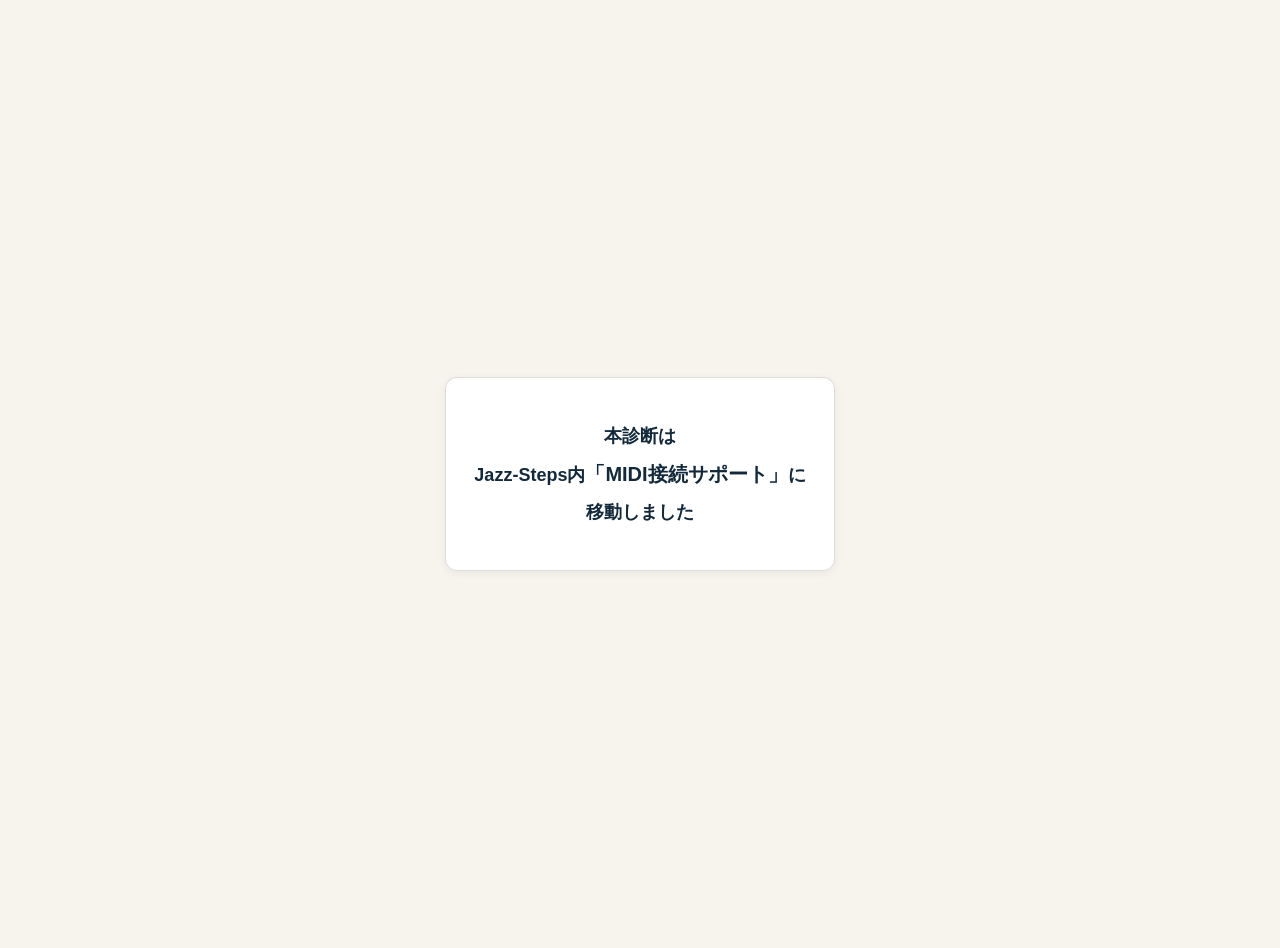
==== commit 65e66a63: "LIFF診断を終了: 本アプリ「MIDI接続サポート」への移動案内のみ表示（ソースはタグ archive/liff-final に保全）" ====
--- a/index.html
+++ b/index.html
@@ -1,75 +1,22 @@
 <!DOCTYPE html>
 <html lang="ja">
 <head>
-  <meta charset="UTF-8">
-  <meta name="viewport" content="width=device-width, initial-scale=1.0, maximum-scale=1.0">
-  <title>機器接続サポート</title>
-  <link rel="stylesheet" href="style.css?v=20">
+<meta charset="utf-8">
+<meta name="viewport" content="width=device-width, initial-scale=1">
+<title>機器接続サポート</title>
+<style>
+body{font-family:"Hiragino Sans","Hiragino Kaku Gothic ProN",sans-serif;
+ background:#f7f4ee;color:#12293b;display:flex;align-items:center;justify-content:center;
+ min-height:100vh;margin:0;padding:24px;text-align:center}
+.box{background:#fff;border:1px solid #ddd;border-radius:12px;padding:40px 28px;max-width:420px;
+ box-shadow:0 2px 10px rgba(0,0,0,.06)}
+h1{font-size:18px;font-weight:800;line-height:2;margin:0}
+h1 b{font-size:20px}
+</style>
 </head>
 <body>
-
-  <!-- LINE外アクセス時のゲート -->
-  <section id="gate" class="hidden">
-    <div id="gate-card">
-      <p class="gate-icon">🔒</p>
-      <h2><img class="h-img" src="images/h-gate.png?v=2" alt="LINEアプリからご利用ください"></h2>
-      <p>このページは公式LINEのトークからのみご利用いただけます。<br>スマートフォンの方は下のボタンからLINEで開けます。</p>
-      <a class="primary-btn" href="https://liff.line.me/2010931633-3uzRGseS">LINEで開く</a>
-    </div>
-  </section>
-
-  <!-- 免責事項の同意ポップアップ -->
-  <div id="disclaimer-overlay" class="hidden">
-    <div id="disclaimer-card">
-      <h2><img class="h-img" src="images/h-agree.png?v=2" alt="ご利用の前に"></h2>
-      <p>ご紹介する製品につきましては、<b>動作保証を行うものではございません</b>。ご利用環境や機器構成によって動作状況が異なる場合があるため、あくまで参考情報としてご確認いただけますと幸いです。</p>
-      <p>ケーブル等をご購入の際は、お手元の取扱説明書やメーカーサイトもあわせてご確認ください。</p>
-      <p class="soft">診断結果に不安がある場合は、結果画面の相談ボタンからお気軽にご相談ください。確認してお返事します。</p>
-      <label id="agree-label"><input type="checkbox" id="agree-check"> 上記を理解し、自己責任で利用します</label>
-      <button id="agree-btn" class="primary-btn" disabled>診断を始める</button>
-    </div>
-  </div>
-
-  <main id="app" class="hidden">
-
-    <!-- 完成図（常設サマリー帯）。選ぶたびにここが埋まっていく -->
-    <div id="strip">
-      <h1 class="strip-title"><img class="h-img" src="images/h-title.png?v=2" alt="機器接続サポート"></h1>
-      <div class="strip-row">
-
-        <button class="slot" id="slot-device" type="button">
-          <span class="slot-badge">1</span>
-          <span class="slot-art"></span>
-          <span class="slot-label">デバイス</span>
-        </button>
-
-        <div class="cable" id="cable">
-          <button class="plug" id="plug-l" type="button"></button>
-          <span class="cable-line"></span>
-          <button class="plug" id="plug-r" type="button"></button>
-        </div>
-
-        <button class="slot" id="slot-kb" type="button">
-          <span class="slot-badge">2</span>
-          <span class="slot-art"></span>
-          <span class="slot-label">ピアノ</span>
-        </button>
-
-      </div>
-    </div>
-
-    <!-- 今の質問。尻尾が上の該当スロットを指す -->
-    <section id="panel">
-      <div id="panel-body"></div>
-    </section>
-
-  </main>
-
-  <footer>
-    <p id="liff-status"></p>
-  </footer>
-
-  <script src="https://static.line-scdn.net/liff/edge/2/sdk.js"></script>
-  <script src="app.js?v=20"></script>
+<div class="box">
+<h1>本診断は<br>Jazz-Steps内<b>「MIDI接続サポート」</b>に<br>移動しました</h1>
+</div>
 </body>
 </html>
